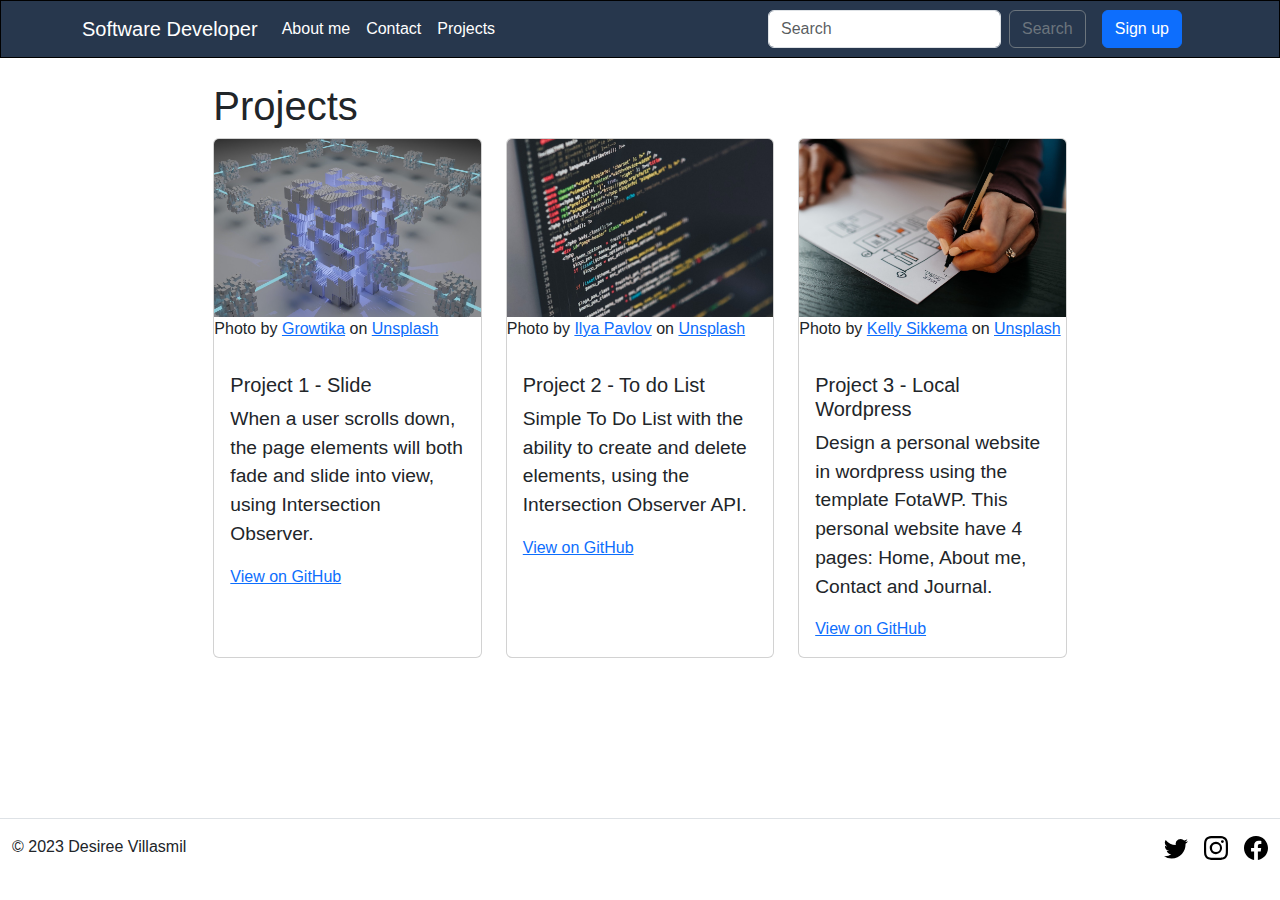
==== service.html @ 2196206c "first commit" ====
<!DOCTYPE html>
<html lang="en">

<head>
  <meta charset="UTF-8">
  <meta name="viewport" content="width=device-width, initial-scale=1.0">
  <meta name="description" content="Highly skilled and dedicated Software Developer">
  <link rel="icon" type="image/x-icon" href="https://img.icons8.com/ios-filled/50/businesswoman.png">
  <link rel="stylesheet" href="https://cdn.jsdelivr.net/npm/bootstrap@5.2.3/dist/css/bootstrap.min.css">
  <link rel="stylesheet" href="css/style.css">
  <scrpt src="javascript/javascript.js"></scrpt>
  <title>Software Developer Projects</title>
</head>
<body class="d-flex flex-column min-vh-100">
  <header>
    <nav class="navbar navbar-expand-lg bg-info " id="header">
      <div class="container">
        <a class="navbar-brand" href="index.html">Software Developer</a>
        <button class="navbar-toggler" type="button" data-bs-toggle="collapse" data-bs-target="#navbarSupportedContent" aria-controls="navbarSupportedContent" aria-expanded="false" aria-label="Toggle navigation">
          <span class="navbar-toggler-icon "></span>
        </button>
        <div class="collapse navbar-collapse" id="navbarSupportedContent">
          <ul class="navbar-nav me-auto mb-2 mb-lg-0">
            <li class="nav-item">
              <a class="nav-link" href="about-me.html">About me</a>
            </li>
            <li class="nav-item">
              <a class="nav-link" href="contact-us.html">Contact</a>
            </li>
            <li class="nav-item">
              <a class="nav-link" href="service.html">Projects</a>
            </li>
          </ul>
          <form class="d-flex" role="search">
            <input class="form-control me-2" type="search" placeholder="Search" aria-label="Search">
            <button class="btn btn-outline-secondary" type="submit">Search</button>
          </form>
          <button class="btn btn-primary mx-3" data-bs-toggle="modal" data-bs-target="#registerModal">Sign up</button>
        </div>
      </div>
    </nav>
  </header>
  <main>
    <div class="col-sm-8 mx-auto mt-4 h-100">
			<h1>Projects</h1>
      <div class="row row-cols-1 row-cols-md-3 g-4 ">
        <div class="col">
          <div class="card h-100">
            <img src="media\dataBase.jpg" class="card-img-top" alt="...">
            <p class="fs-6">Photo by <a href="https://unsplash.com/@growtika?utm_source=unsplash&utm_medium=referral&utm_content=creditCopyText">Growtika</a> on <a href="https://unsplash.com/photos/ahgsuFHlIFo?utm_source=unsplash&utm_medium=referral&utm_content=creditCopyText">Unsplash</a></p>
            <div class="card-body">
              <h5 class="card-title">Project 1 - Slide</h5>
              <p class="card-text">When a user scrolls down, the page elements will both fade and slide into view, using Intersection Observer.
							</p>
              <a href="https://github.com/desicarola/Slide-MP2" target="_blank" class="card-link">View on GitHub</a>
            </div>
          </div>
        </div>
        <div class="col">
          <div class="card h-100">
            <img src="media\webDevelop.jpg" class="card-img-top" alt="...">
						<p class="fs-6">Photo by <a href="https://unsplash.com/@ilyapavlov?utm_source=unsplash&utm_medium=referral&utm_content=creditCopyText">Ilya Pavlov</a> on <a href="https://unsplash.com/photos/OqtafYT5kTw?utm_source=unsplash&utm_medium=referral&utm_content=creditCopyText">Unsplash</a></p>
            <div class="card-body">
              <h5 class="card-title">Project 2 - To do List</h5>
              <p class="card-text">Simple To Do List with the ability to create and delete elements, using the Intersection Observer API.
							</p>
              <a href="https://github.com/desicarola/ToDoList-MP2" class="card-link" target="_blank">View on GitHub</a>
            </div>
          </div>
        </div>
        <div class="col">
          <div class="card h-100">
            <img src="media\mobileDevelop.jpeg" class="card-img-top" alt="...">
            <p class="fs-6">Photo by <a href="https://unsplash.com/@kellysikkema?utm_source=unsplash&utm_medium=referral&utm_content=creditCopyText">Kelly Sikkema</a> on <a href="https://unsplash.com/photos/v9FQR4tbIq8?utm_source=unsplash&utm_medium=referral&utm_content=creditCopyText">Unsplash</a></p>
            <div class="card-body">
              <h5 class="card-title">Project 3 - Local Wordpress</h5>
              <p class="card-text">Design a personal website in wordpress using the template FotaWP. This personal website have 4 pages: Home, About me, Contact and Journal.
							</p>
              <a href="https://github.com/desicarola/AboutMeWordpress" target="_blank" class="card-link">View on GitHub</a>
            </div>
          </div>
        </div>
      </div>
    </div>
  </main>
  <footer class="d-flex flex-wrap align-items-center py-3 my-4 border-top mt-auto">
    <div class="container-fluid">
      <svg xmlns="http://www.w3.org/2000/svg" class="d-none">
        <symbol id="facebook" viewBox="0 0 16 16">
          <path d="M16 8.049c0-4.446-3.582-8.05-8-8.05C3.58 0-.002 3.603-.002 8.05c0 4.017 2.926 7.347 6.75 7.951v-5.625h-2.03V8.05H6.75V6.275c0-2.017 1.195-3.131 3.022-3.131.876 0 1.791.157 1.791.157v1.98h-1.009c-.993 0-1.303.621-1.303 1.258v1.51h2.218l-.354 2.326H9.25V16c3.824-.604 6.75-3.934 6.75-7.951z"></path>
        </symbol>
        <symbol id="instagram" viewBox="0 0 16 16">
          <path d="M8 0C5.829 0 5.556.01 4.703.048 3.85.088 3.269.222 2.76.42a3.917 3.917 0 0 0-1.417.923A3.927 3.927 0 0 0 .42 2.76C.222 3.268.087 3.85.048 4.7.01 5.555 0 5.827 0 8.001c0 2.172.01 2.444.048 3.297.04.852.174 1.433.372 1.942.205.526.478.972.923 1.417.444.445.89.719 1.416.923.51.198 1.09.333 1.942.372C5.555 15.99 5.827 16 8 16s2.444-.01 3.298-.048c.851-.04 1.434-.174 1.943-.372a3.916 3.916 0 0 0 1.416-.923c.445-.445.718-.891.923-1.417.197-.509.332-1.09.372-1.942C15.99 10.445 16 10.173 16 8s-.01-2.445-.048-3.299c-.04-.851-.175-1.433-.372-1.941a3.926 3.926 0 0 0-.923-1.417A3.911 3.911 0 0 0 13.24.42c-.51-.198-1.092-.333-1.943-.372C10.443.01 10.172 0 7.998 0h.003zm-.717 1.442h.718c2.136 0 2.389.007 3.232.046.78.035 1.204.166 1.486.275.373.145.64.319.92.599.28.28.453.546.598.92.11.281.24.705.275 1.485.039.843.047 1.096.047 3.231s-.008 2.389-.047 3.232c-.035.78-.166 1.203-.275 1.485a2.47 2.47 0 0 1-.599.919c-.28.28-.546.453-.92.598-.28.11-.704.24-1.485.276-.843.038-1.096.047-3.232.047s-2.39-.009-3.233-.047c-.78-.036-1.203-.166-1.485-.276a2.478 2.478 0 0 1-.92-.598 2.48 2.48 0 0 1-.6-.92c-.109-.281-.24-.705-.275-1.485-.038-.843-.046-1.096-.046-3.233 0-2.136.008-2.388.046-3.231.036-.78.166-1.204.276-1.486.145-.373.319-.64.599-.92.28-.28.546-.453.92-.598.282-.11.705-.24 1.485-.276.738-.034 1.024-.044 2.515-.045v.002zm4.988 1.328a.96.96 0 1 0 0 1.92.96.96 0 0 0 0-1.92zm-4.27 1.122a4.109 4.109 0 1 0 0 8.217 4.109 4.109 0 0 0 0-8.217zm0 1.441a2.667 2.667 0 1 1 0 5.334 2.667 2.667 0 0 1 0-5.334z"></path>
        </symbol>
        <symbol id="twitter" viewBox="0 0 16 16">
          <path d="M5.026 15c6.038 0 9.341-5.003 9.341-9.334 0-.14 0-.282-.006-.422A6.685 6.685 0 0 0 16 3.542a6.658 6.658 0 0 1-1.889.518 3.301 3.301 0 0 0 1.447-1.817 6.533 6.533 0 0 1-2.087.793A3.286 3.286 0 0 0 7.875 6.03a9.325 9.325 0 0 1-6.767-3.429 3.289 3.289 0 0 0 1.018 4.382A3.323 3.323 0 0 1 .64 6.575v.045a3.288 3.288 0 0 0 2.632 3.218 3.203 3.203 0 0 1-.865.115 3.23 3.23 0 0 1-.614-.057 3.283 3.283 0 0 0 3.067 2.277A6.588 6.588 0 0 1 .78 13.58a6.32 6.32 0 0 1-.78-.045A9.344 9.344 0 0 0 5.026 15z"></path>
        </symbol>
      </svg>
      <div class="col-md-4 d-flex align-items-center float-start"> © 2023 Desiree Villasmil</div>
      <ul class="nav col-md-4 justify-content-end list-unstyled d-flex float-md-end">
        <li class="ms-3"><a class="text-muted" href="#"><svg class="bi" width="24" height="24">
              <use xlink:href="#twitter"></use>
            </svg></a></li>
        <li class="ms-3"><a class="text-muted" href="#"><svg class="bi" width="24" height="24">
              <use xlink:href="#instagram"></use>
            </svg></a></li>
        <li class="ms-3"><a class="text-muted" href="#"><svg class="bi" width="24" height="24">
              <use xlink:href="#facebook"></use>
            </svg></a></li>
      </ul>
    </div>
  </footer>
  <script src="https://cdn.jsdelivr.net/npm/bootstrap@5.2.3/dist/js/bootstrap.bundle.min.js" integrity="sha384-kenU1KFdBIe4zVF0s0G1M5b4hcpxyD9F7jL+jjXkk+Q2h455rYXK/7HAuoJl+0I4" crossorigin="anonymous"></script>
	<!--  Modal Sing up -->
  <div class="modal" tabindex="-1" id="registerModal">
    <div class="modal-dialog modal-dialog-centered">
      <div class="modal-content">
        <div class="modal-header text-center">
          <h5 class="modal-title w-100 font-weight-bold">Sign up</h5>
          <button type="button" class="btn-close" data-bs-dismiss="modal" aria-label="Close"></button>
        </div>
        <div class="modal-body">
          <div class="form-floating mb-3">
            <input type="text" class="form-control" id="floatingInput" placeholder="Full name">
            <label for="floatingInput">Full name</label>
          </div>
          <div class="form-floating mb-3">
            <input type="email" class="form-control" id="floatingInput" placeholder="name@example.com">
            <label for="floatingInput">Email address</label>
          </div>
        </div>
        <div class="modal-footer">
          <button type="button" class="btn btn-secondary" data-bs-dismiss="modal">Close</button>
          <button data-bs-dismiss="modal" type="button" class="btn btn-primary">Subscribe</button>
        </div>
      </div>
    </div>
  </div>
</body>

</html>
---- css/style.css ----
#header {
  border: 1px solid #000000; 
  background-color: #27374D !important;
  
}

.nav-item > .nav-link {
	color: white !important;
}

.navbar-brand {
	color: white !important;
}

.parent {
  background-color: #DDE6ED;
}
.contact{
  border: 1px solid #000000;  
  text-align: center; 
  background-color: #9DB2BF;
	padding: 2rem; 
	margin-inline: auto; 
}
/* Styles for the Flexi box section container. */
.hero__container {
  display: flex;              /* Uses flexbox layout for child items. */
  align-items: center;        /* Centers child items vertically. */
  justify-content: space-evenly; /* Distributes child items evenly horizontally. */
  width: min(100% - 2rem, 1300px); /* Sets the width to 100% minus 2rem or 1300px, whichever is smaller. */
  min-height: 70vh;           /* Sets the minimum height to 70% of the viewport height. */
  margin-inline: auto;        /* Centers the container horizontally. */
  padding: 2rem;              /* Adds padding around the container. */
  animation: fade-in-right 1.5s forwards; /* Applies an animation named "fade-in-right" that lasts 1.5 seconds. */
}

/* Styles for the main hero heading. */
.hero__heading {
  font-size: 2rem;           /* Sets the font size to 4rem. */
  max-width: 50ch;           /* Limits the width to 25 characters. */
  margin-bottom: 2rem;       /* Provides a bottom margin of 2rem. */
}

/* Styles for the hero subheading. */
.hero__subheading {
  font-size: 1rem;        /* Sets the font size to 1.75rem. */
  max-width: 150ch;           /* Limits the width to 50 characters. */
}

/* Styles for the buttons container. */
.hero__buttons {
  margin-top: 1.5rem;        /* Provides a top margin of 3.5rem. */
  display: flex;             /* Uses flexbox layout for child items. */
  gap: 1.5rem;               /* Space between child items. */
}

/* Shared styles for both buttons. */
.hero__buttons > button {
  padding: 0.7rem 2rem;      /* Adds padding around the button. */
  border-radius: 7px;        /* Rounds the corners of the button. */
  border: none;              /* Removes the default border. */
  cursor: pointer;           /* Changes the mouse cursor to a hand when hovering. */
}

/* Styles specific to the "READ MORE" button. */
.hero__buttons > .read-more-btn {
  background: transparent;   /* No background color. */
  border: 3px solid darkslategray; /* Dark gray border. */
  color: darkslategray;      /* Dark gray text color. */
  font-weight: 600;          /* Makes the font semi-bold. */
  transition: all 300ms ease-in-out; /* Smooth transition for all properties. */
}

/* Hover effect for the "READ MORE" button. */
.hero__buttons > .read-more-btn:hover {
  transform: scale(1.07);    /* Slightly enlarges the button when hovered. */
  font-weight: 600;          /* Makes the font semi-bold. */
  transition: all 300ms ease-in-out; /* Smooth transition for all properties. */
	background:darkslategray;
	color: white;
}

/* Styles specific to the "ORDER NOW" button. */
.hero__buttons > .order-now-btn {
  background-color: darkslategray; /* Dark gray background color. */
  font-weight: 600;          /* Makes the font semi-bold. */
  color: #fff;               /* White text color. */
  transition: all 300ms ease-in-out; /* Smooth transition for all properties. */
}

/* Hover effect for the "ORDER NOW" button. */
.hero__buttons > .order-now-btn:hover {
  transform: scale(1.07);    /* Slightly enlarges the button when hovered. */
  transition: all 300ms ease-in-out; /* Smooth transition for all properties. */
}

/* Styles for the image in the hero section. */
.hero__image > img {
  width: 300px;              /* Sets the width to 300 pixels. */
  height: 425px;             /* Sets the height to 425 pixels. */
	margin: 1fr;
}


/* Animation for a fade-in effect from the right. */
@keyframes fade-in-right {
  0% {                       /* Starting point of the animation. */
    transform: translateX(-10%); /* Moves the element 10% to the left. */
    opacity: 0;              /* Fully transparent. */
  }
  
  100% {                     /* Ending point of the animation. */
    transform: translateX(0);   /* Resets*/
	}
}
#readMore{
	padding: 4rem;
}

.hero__text {
	padding: 2rem;
}
.footer{
  background-color: #27374D !important;

}

/*** Color of top menu ***/
.navbar-toggler-icon {
		background-image: url("data:image/svg+xml,%3csvg xmlns='http://www.w3.org/2000/svg' viewBox='0 0 30 30'%3e%3cpath stroke='rgba%28255, 255, 255, 255%29' stroke-linecap='round' stroke-miterlimit='10' stroke-width='2' d='M4 7h22M4 15h22M4 23h22'/%3e%3c/svg%3e")!important;
}

.navbar-toggler {
	border-color: #fff;
}

/***. Slider **/
@import url('https://fonts.googleapis.com/css2?family=Poppins:ital,wght@0,100;0,200;0,300;0,400;0,500;0,600;0,700;0,800;0,900;1,100;1,200;1,300;1,400;1,500;1,600;1,700;1,800;1,900&display=swap');

*, *::before, *::after {
  box-sizing: border-box;
  margin: 0;
  padding: 0;
}

body {
  font-family: "Poppins", sans-serif;
  overflow-x: hidden;
}

p {
  font-size: 1.2rem;
}

.slider {
  max-width: 800px;
  margin: 0 auto;
  background-color: #ffffff;
}

.heading {
  font-size: 3rem;
}

.subheading {
  font-size: 1.5rem;
  color: #000;
}

.item {
  display: flex;
  flex-direction: column;
  align-items: center;
  justify-content: center;
  min-height: 70vh;
  margin: 5vh;
}

.item:not(:first-child) {
  opacity: 0;
  transition: opacity 0.5s, transform 0.5s;
}

.item__content {
  text-align: center;
  padding: 7rem;
  border-radius: 7px;
}

.item > p {
  text-align: center;
  
}

.left {
  transform-origin: left center;
  transform: translateX(-50%);
}

.right {
  transform-origin: right center;
  transform: translateX(50%);
}

.slide-in {
  opacity: 1 !important;
  transform: translateX(0);
}
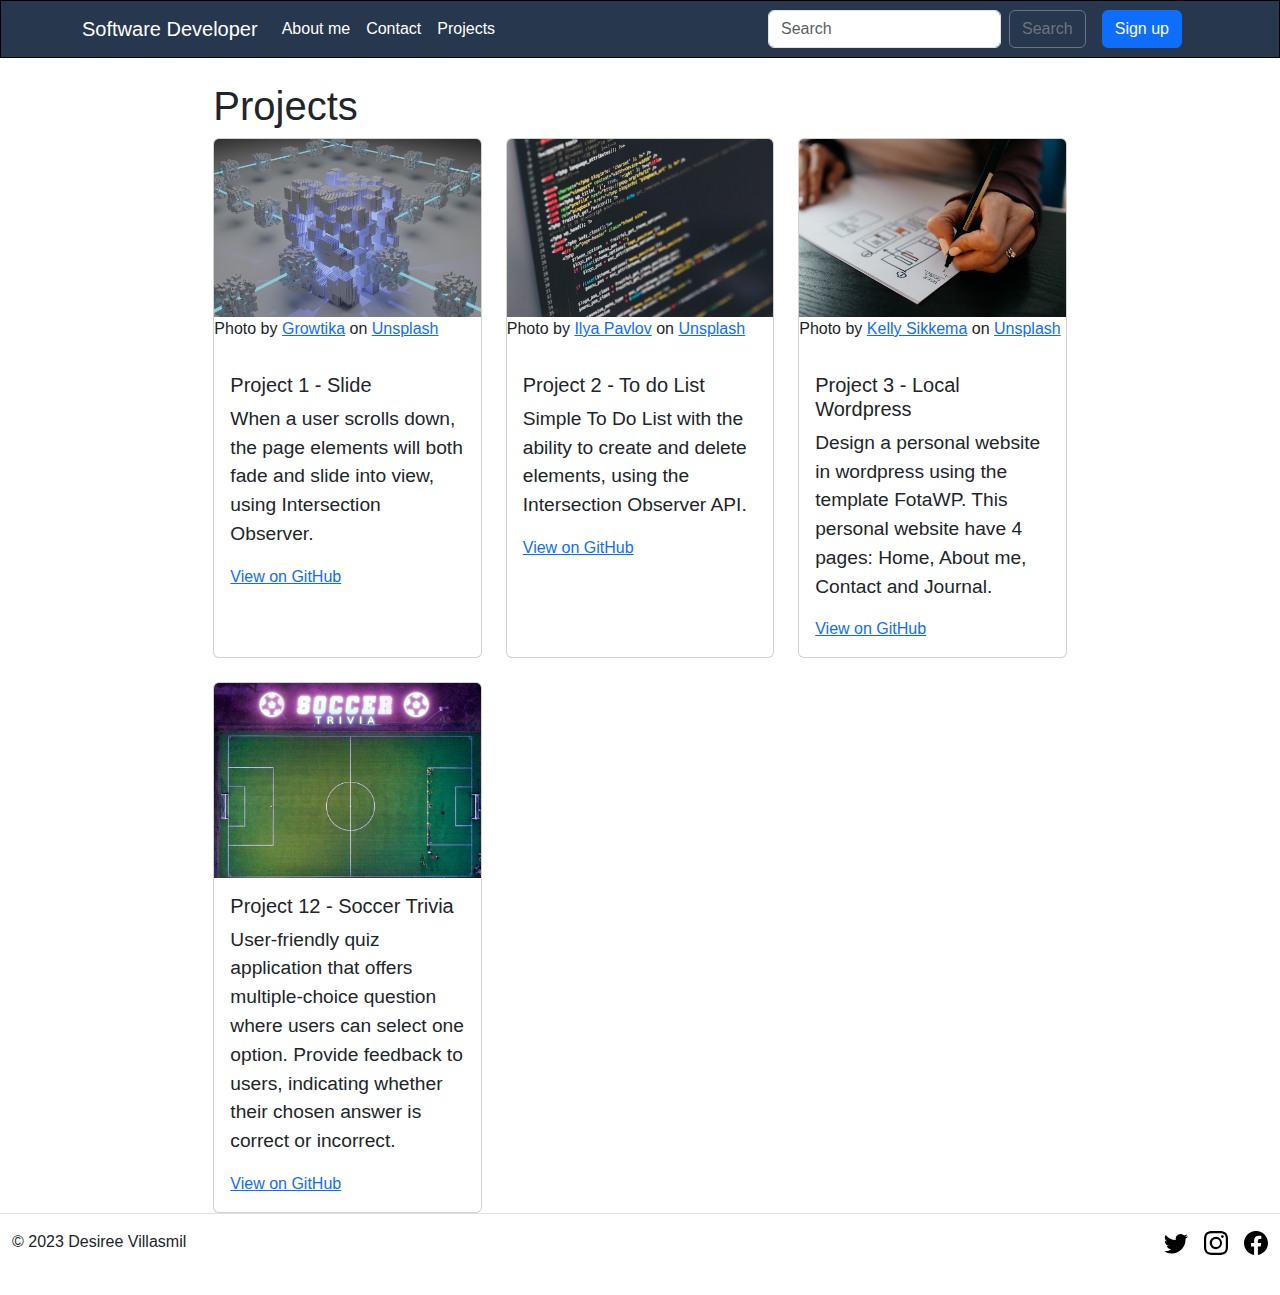
==== commit 4c923a6f: "Add Trivia project 12 to the projects page" ====
--- a/service.html
+++ b/service.html
@@ -80,6 +80,17 @@
             </div>
           </div>
         </div>
+        <div class="col">
+          <div class="card h-100">
+            <img src="media\imgTrivia.png" class="card-img-top" alt="...">
+            <div class="card-body">
+              <h5 class="card-title">Project 12 - Soccer Trivia</h5>
+              <p class="card-text">User-friendly quiz application that offers multiple-choice question where users can select one option. Provide feedback to users, indicating whether their chosen answer is correct or incorrect.
+							</p>
+              <a href="https://github.com/desicarola/Project12-Trivia" target="_blank" class="card-link">View on GitHub</a>
+            </div>
+          </div>
+        </div>
       </div>
     </div>
   </main>
--- a/css/style.css
+++ b/css/style.css
@@ -123,7 +123,7 @@
 }
 .footer{
   background-color: #27374D !important;
-
+  
 }
 
 /*** Color of top menu ***/
@@ -207,3 +207,4 @@
   opacity: 1 !important;
   transform: translateX(0);
 }
+
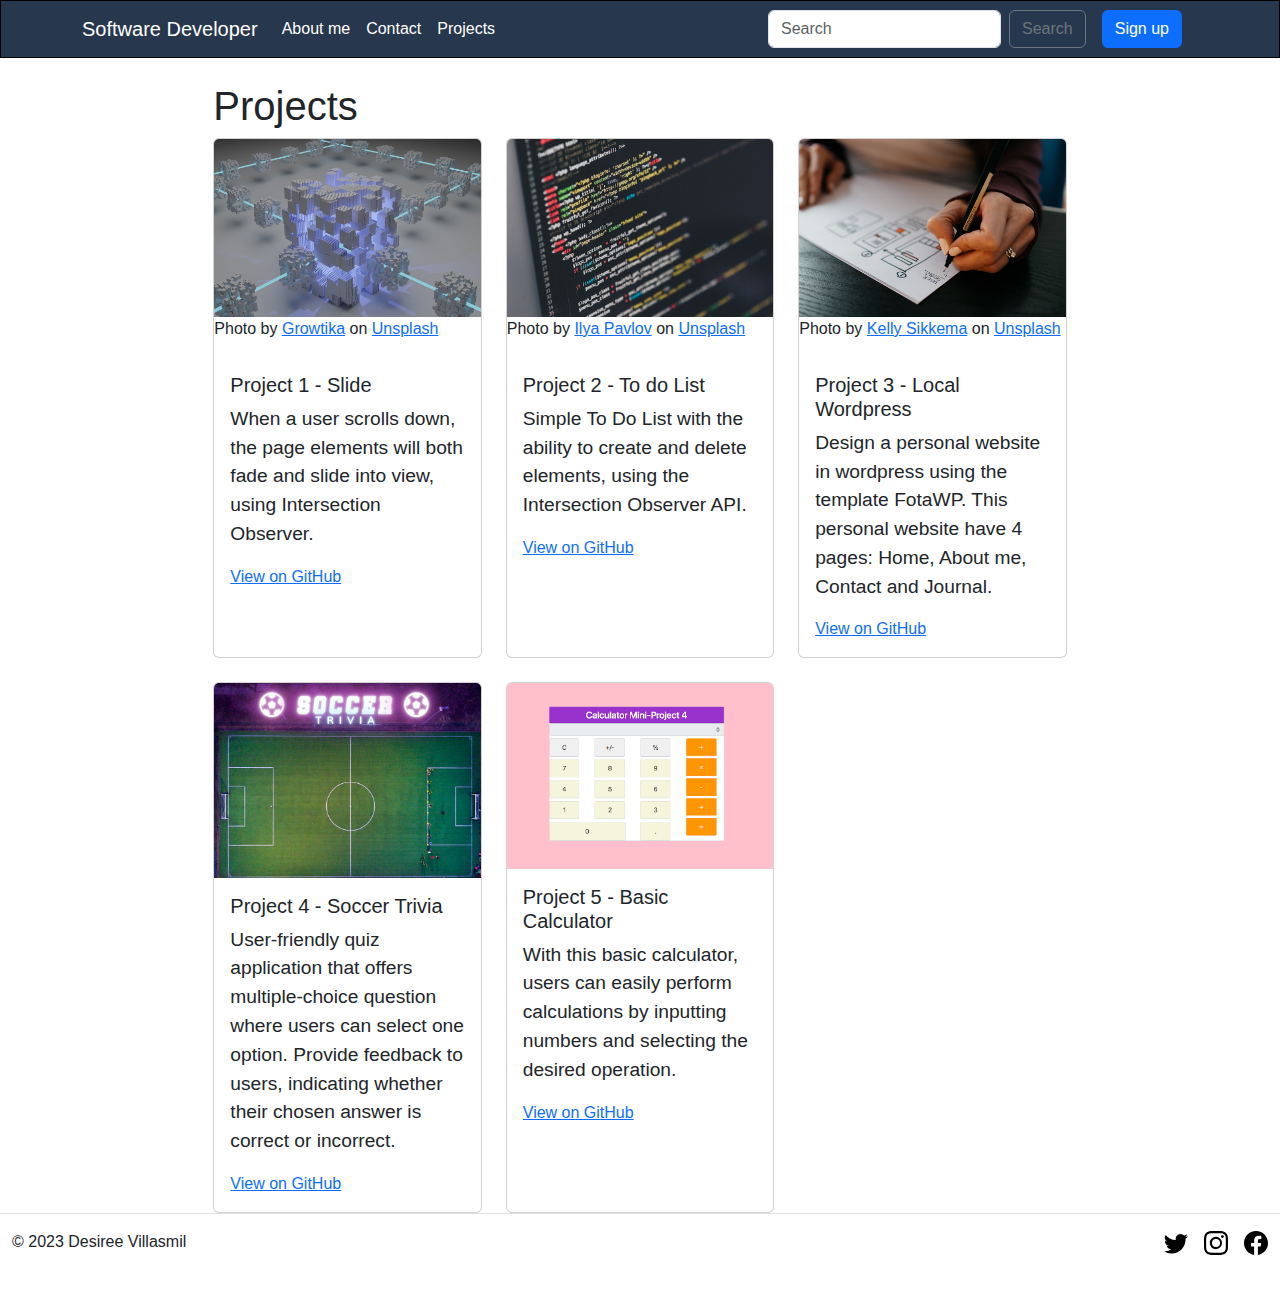
==== commit c2be2963: "Add miniproject 4 Calculator" ====
--- a/service.html
+++ b/service.html
@@ -84,10 +84,21 @@
           <div class="card h-100">
             <img src="media\imgTrivia.png" class="card-img-top" alt="...">
             <div class="card-body">
-              <h5 class="card-title">Project 12 - Soccer Trivia</h5>
+              <h5 class="card-title">Project 4 - Soccer Trivia</h5>
               <p class="card-text">User-friendly quiz application that offers multiple-choice question where users can select one option. Provide feedback to users, indicating whether their chosen answer is correct or incorrect.
 							</p>
               <a href="https://github.com/desicarola/Project12-Trivia" target="_blank" class="card-link">View on GitHub</a>
+            </div>
+          </div>
+        </div>
+        <div class="col">
+          <div class="card h-100">
+            <img src="media\imgCalculator.png" class="card-img-top" alt="...">
+            <div class="card-body">
+              <h5 class="card-title">Project 5 - Basic Calculator</h5>
+              <p class="card-text">With this basic calculator, users can easily perform calculations by inputting numbers and selecting the desired operation.
+							</p>
+              <a href="https://github.com/desicarola/Calculator-MP4" target="_blank" class="card-link">View on GitHub</a>
             </div>
           </div>
         </div>
